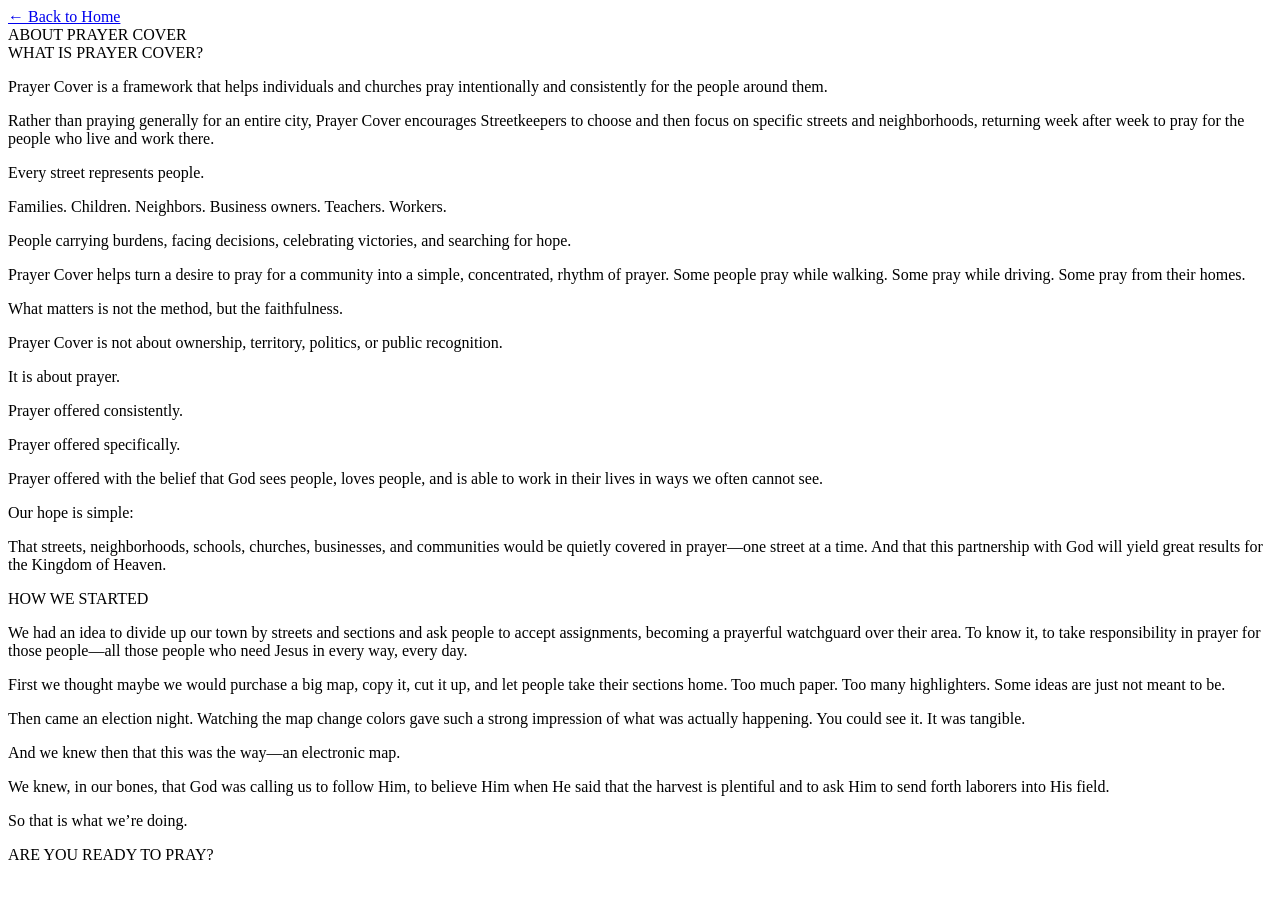
==== about-prayer-cover.html @ 225bc801 "Add about-prayer-cover.html for Prayer Cover details This file contains the HTML structure for the '" ====
<!DOCTYPE html>
<html lang="en">
<head>

<meta charset="UTF-8">

<meta
name="viewport"
content="width=device-width, initial-scale=1.0"
>

<title>
About Prayer Cover
</title>

<link
rel="preconnect"
href="https://fonts.googleapis.com"
>

<link
rel="preconnect"
href="https://fonts.gstatic.com"
crossorigin
>

<link
href="https://fonts.googleapis.com/css2?family=Cinzel:wght@600;700&display=swap"
rel="stylesheet"
>

<link
rel="stylesheet"
href="about-prayer-cover.css"
>

</head>

<body>

<div class="aboutPage">

<a
class="backHomeLink"
href="index.html"
>
← Back to Home
</a>

<div class="aboutPageTitle">
ABOUT PRAYER COVER
</div>

<div class="whatIsPrayerCoverHeading">
WHAT IS PRAYER COVER?
</div>

<div class="whatIsPrayerCoverText">

<p>
Prayer Cover is a framework that helps individuals and churches pray intentionally and consistently for the people around them.
</p>

<p>
Rather than praying generally for an entire city, Prayer Cover encourages Streetkeepers to choose and then focus on specific streets and neighborhoods, returning week after week to pray for the people who live and work there.
</p>

<p>
Every street represents people.
</p>

<p>
Families. Children. Neighbors. Business owners. Teachers. Workers.
</p>

<p>
People carrying burdens, facing decisions, celebrating victories, and searching for hope.
</p>

<p>
Prayer Cover helps turn a desire to pray for a community into a simple, concentrated, rhythm of prayer. Some people pray while walking. Some pray while driving. Some pray from their homes.
</p>

<p>
What matters is not the method, but the faithfulness.
</p>

<p>
Prayer Cover is not about ownership, territory, politics, or public recognition.
</p>

<p>
It is about prayer.
</p>

<p>
Prayer offered consistently.
</p>

<p>
Prayer offered specifically.
</p>

<p>
Prayer offered with the belief that God sees people, loves people, and is able to work in their lives in ways we often cannot see.
</p>

<p>
Our hope is simple:
</p>

<p>
That streets, neighborhoods, schools, churches, businesses, and communities would be quietly covered in prayer—one street at a time.  And that this partnership with God will yield great results for the Kingdom of Heaven.
</p>

</div>

<div class="howWeStartedHeading">
HOW WE STARTED
</div>

<div class="howWeStartedText">

<p>
We had an idea to divide up our town by streets and sections and ask people to accept assignments, becoming a prayerful watchguard over their area. To know it, to take responsibility in prayer for those people—all those people who need Jesus in every way, every day.
</p>

<p>
First we thought maybe we would purchase a big map, copy it, cut it up, and let people take their sections home. Too much paper. Too many highlighters. Some ideas are just not meant to be.
</p>

<p>
Then came an election night. Watching the map change colors gave such a strong impression of what was actually happening. You could see it. It was tangible.
</p>

<p>
And we knew then that this was the way—an electronic map.
</p>

<p>
We knew, in our bones, that God was calling us to follow Him, to believe Him when He said that the harvest is plentiful and to ask Him to send forth laborers into His field.
</p>

<p>
So that is what we’re doing.
</p>

</div>

<div class="areYouReadyHeading">
ARE YOU READY TO PRAY?
</div>

</div>

</body>
</html>
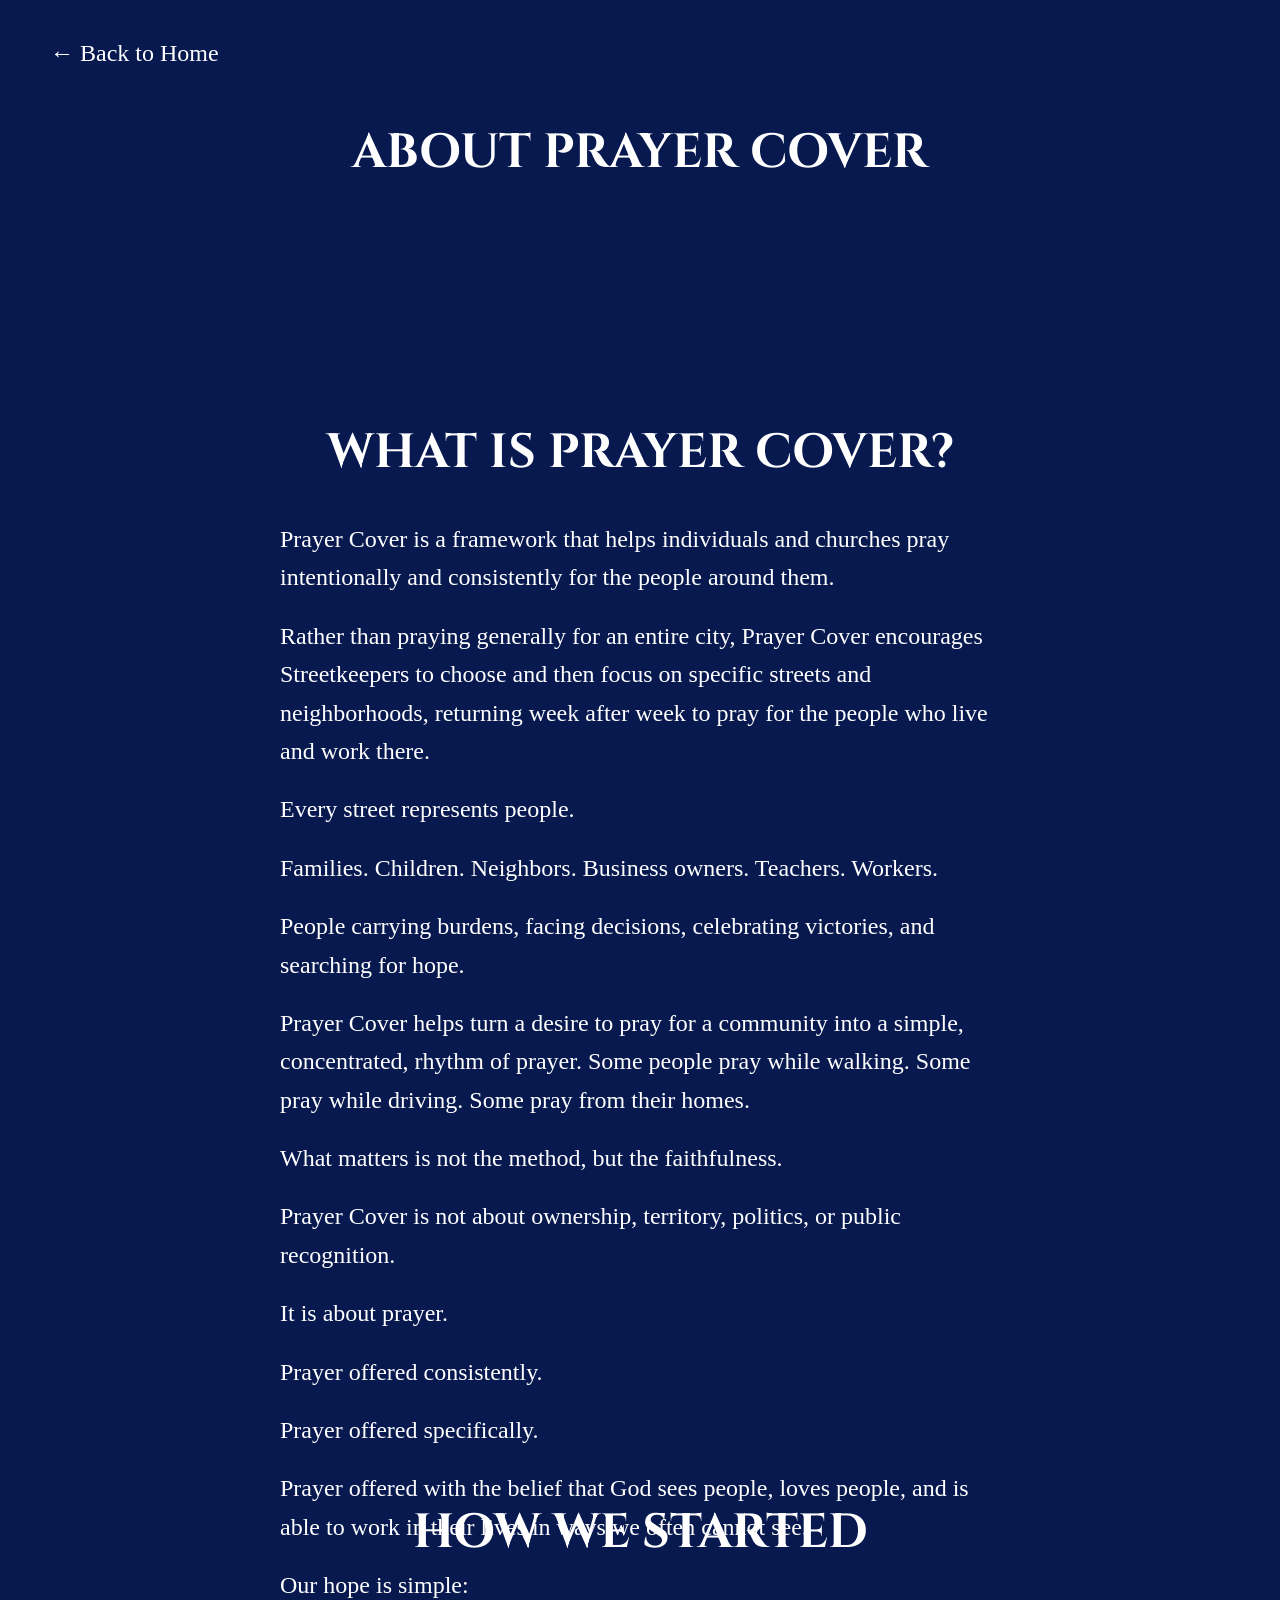
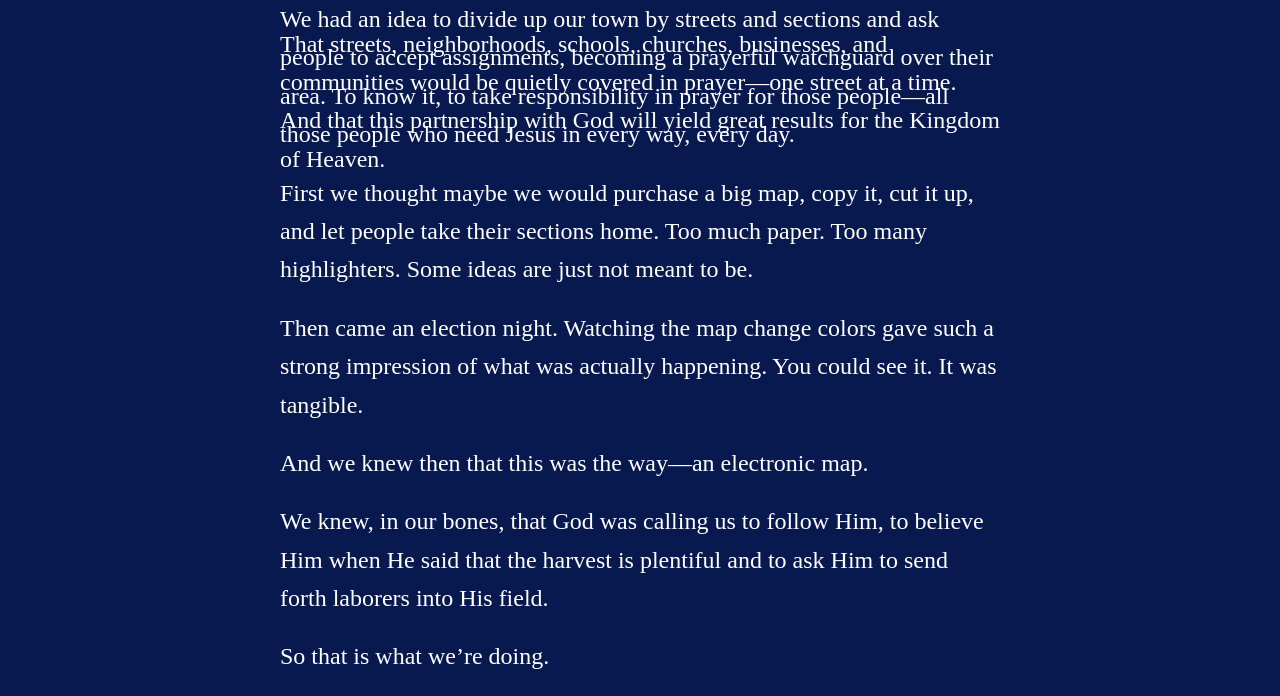
==== commit fb4abf25: "Remove 'ARE YOU READY TO PRAY?' section" ====
--- a/about-prayer-cover.html
+++ b/about-prayer-cover.html
@@ -147,10 +147,6 @@
 
 </div>
 
-<div class="areYouReadyHeading">
-ARE YOU READY TO PRAY?
-</div>
-
 </div>
 
 </body>
--- a/about-prayer-cover.css
+++ b/about-prayer-cover.css
@@ -0,0 +1,192 @@
+*{
+  box-sizing:border-box;
+  margin:0;
+  padding:0;
+}
+
+html,
+body{
+  width:100%;
+  min-height:100%;
+}
+
+body{
+  background:#07194f;
+  font-family:Georgia, serif;
+}
+
+.aboutPage{
+
+  position:relative;
+
+  width:100vw;
+  min-height:100vh;
+
+  background-image:
+    url("JOINPRAYERCOVER-ABOUT-PRAYER-COVER.png");
+
+  background-position:
+    top center;
+
+  background-repeat:
+    no-repeat;
+
+  background-size:
+    100% auto;
+}
+
+/* ======================================
+   BACK TO HOME
+====================================== */
+
+.backHomeLink{
+
+  position:absolute;
+
+  top:40px;
+  left:50px;
+
+  font-family:Georgia, serif;
+
+  font-size:24px;
+
+  color:#FFFFFF;
+
+  text-decoration:none;
+}
+
+/* ======================================
+   PAGE TITLE
+====================================== */
+
+.aboutPageTitle{
+
+  position:absolute;
+
+  top:120px;
+  left:50%;
+
+  transform:
+    translateX(-50%);
+
+  font-family:
+    "Cinzel",
+    serif;
+
+  font-size:48px;
+
+  font-weight:700;
+
+  color:#FFFFFF;
+
+  text-align:center;
+}
+
+/* ======================================
+   WHAT IS PRAYER COVER
+====================================== */
+
+.whatIsPrayerCoverHeading{
+
+  position:absolute;
+
+  top:420px;
+  left:50%;
+
+  transform:
+    translateX(-50%);
+
+  font-family:
+    "Cinzel",
+    serif;
+
+  font-size:48px;
+
+  font-weight:700;
+
+  color:#FFFFFF;
+
+  text-align:center;
+}
+
+.whatIsPrayerCoverText{
+
+  position:absolute;
+
+  top:520px;
+  left:50%;
+
+  transform:
+    translateX(-50%);
+
+  width:720px;
+
+  font-family:
+    Georgia,
+    serif;
+
+  font-size:24px;
+
+  line-height:1.6;
+
+  color:#FFFFFF;
+}
+
+.whatIsPrayerCoverText p{
+  margin-bottom:20px;
+}
+
+/* ======================================
+   HOW WE STARTED
+====================================== */
+
+.howWeStartedHeading{
+
+  position:absolute;
+
+  top:1500px;
+  left:50%;
+
+  transform:
+    translateX(-50%);
+
+  font-family:
+    "Cinzel",
+    serif;
+
+  font-size:48px;
+
+  font-weight:700;
+
+  color:#FFFFFF;
+
+  text-align:center;
+}
+
+.howWeStartedText{
+
+  position:absolute;
+
+  top:1600px;
+  left:50%;
+
+  transform:
+    translateX(-50%);
+
+  width:720px;
+
+  font-family:
+    Georgia,
+    serif;
+
+  font-size:24px;
+
+  line-height:1.6;
+
+  color:#FFFFFF;
+}
+
+.howWeStartedText p{
+  margin-bottom:20px;
+}
+
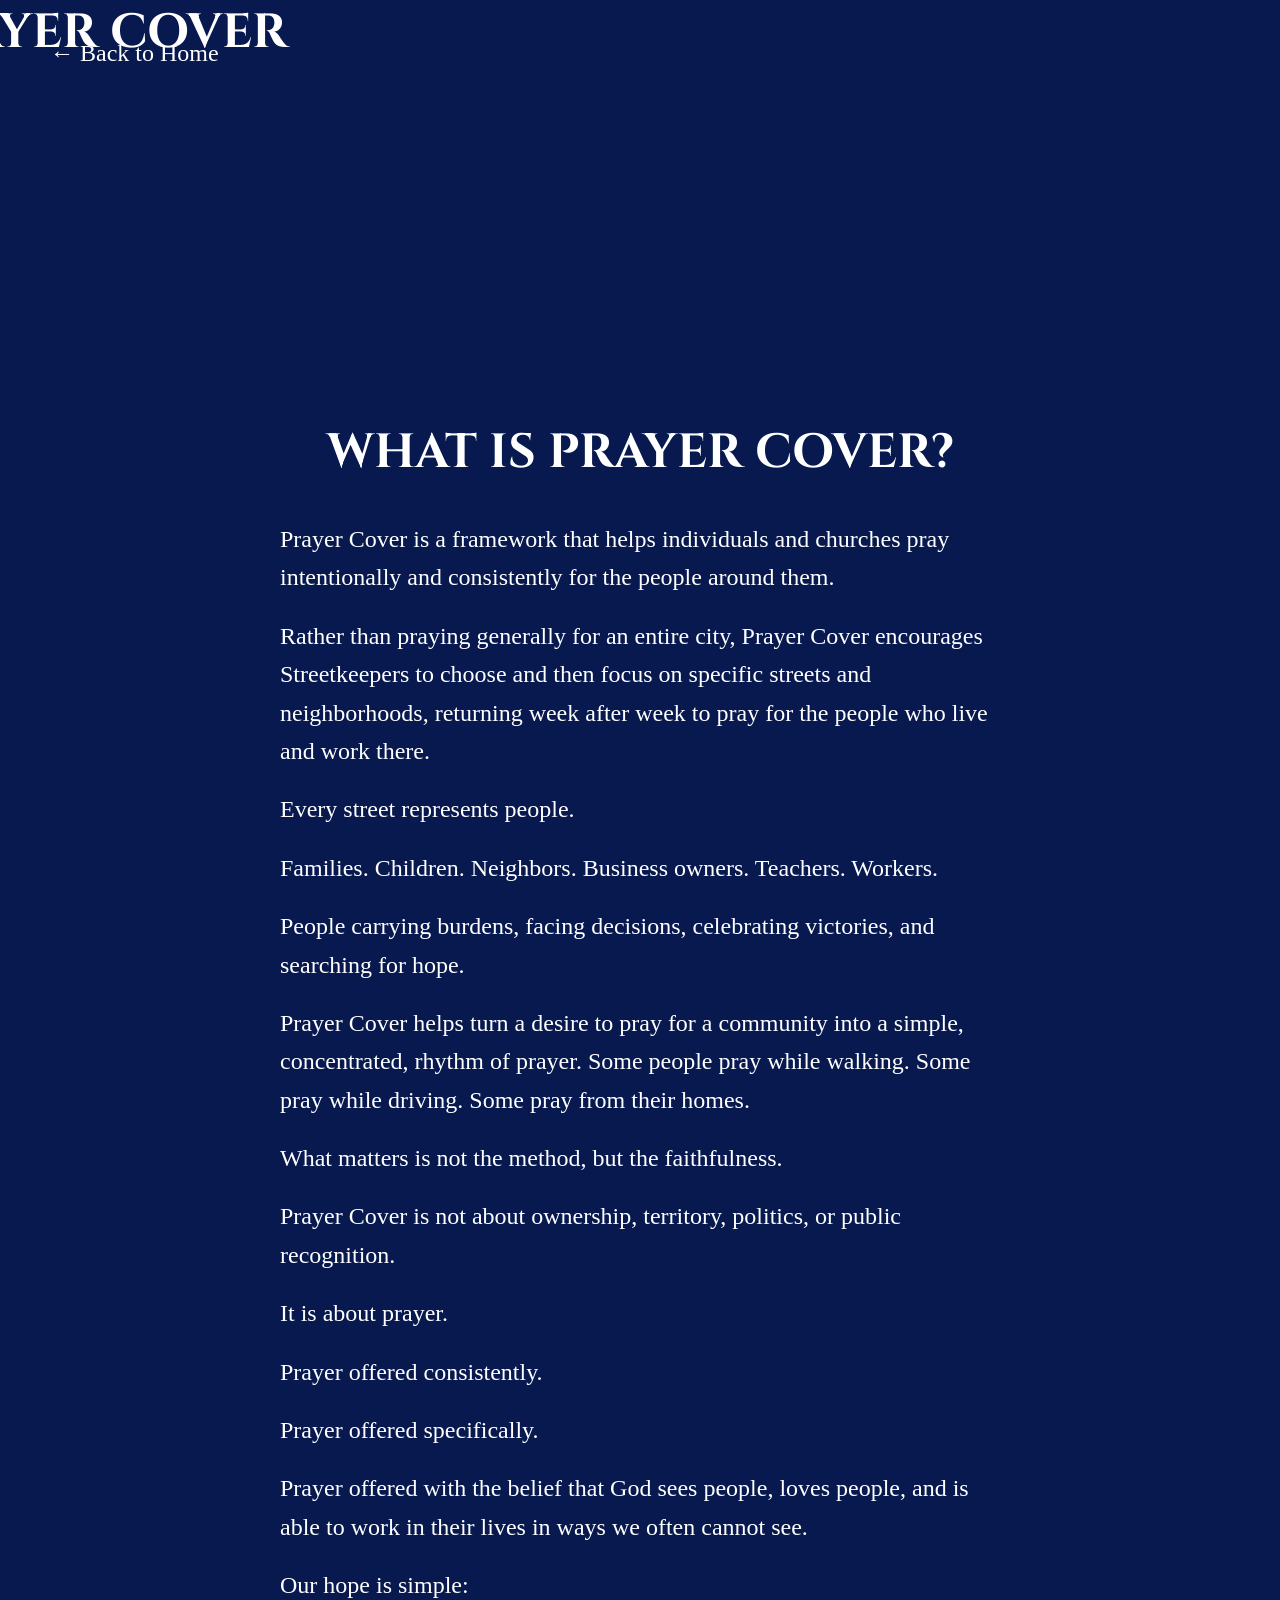
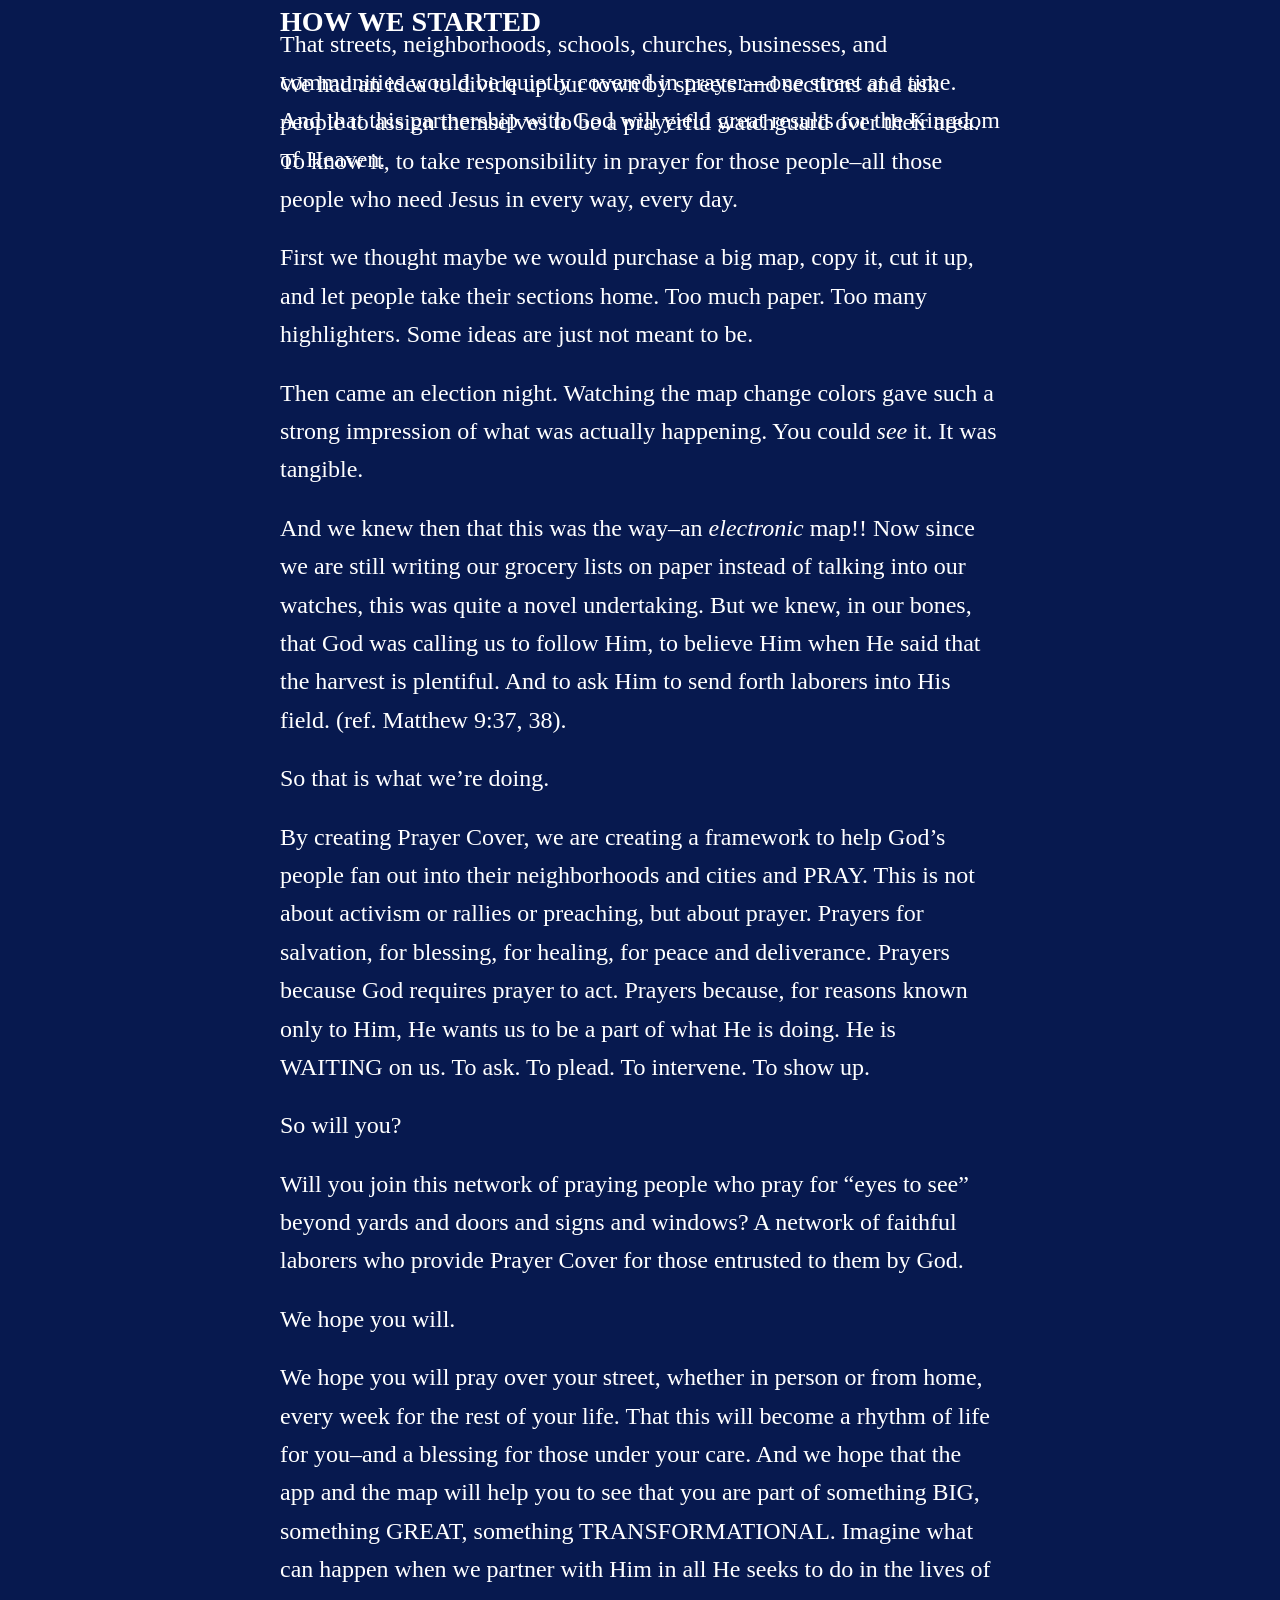
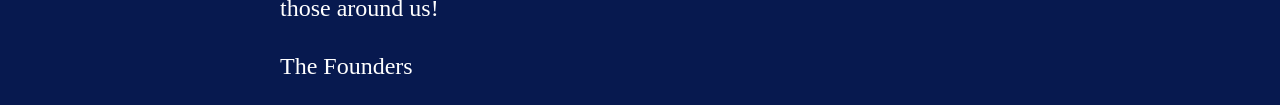
==== commit a97550f9: "Update about-prayer-cover.html changed wording for the how we started section" ====
--- a/about-prayer-cover.html
+++ b/about-prayer-cover.html
@@ -115,34 +115,60 @@
 
 </div>
 
-<div class="howWeStartedHeading">
-HOW WE STARTED
-</div>
-
 <div class="howWeStartedText">
 
+<h3>HOW WE STARTED</h3>
+
 <p>
-We had an idea to divide up our town by streets and sections and ask people to accept assignments, becoming a prayerful watchguard over their area. To know it, to take responsibility in prayer for those people—all those people who need Jesus in every way, every day.
 </p>
 
 <p>
-First we thought maybe we would purchase a big map, copy it, cut it up, and let people take their sections home. Too much paper. Too many highlighters. Some ideas are just not meant to be.
+We had an idea to divide up our town by streets and sections and ask people to assign themselves to be a prayerful watchguard over their area. To know it, to take responsibility in prayer for those people–all those people who need Jesus in every way, every day.
 </p>
 
 <p>
-Then came an election night. Watching the map change colors gave such a strong impression of what was actually happening. You could see it. It was tangible.
+First we thought maybe we would purchase a big map, copy it, cut it up, and let people take their sections home.  Too much paper.  Too many highlighters.  Some ideas are just not meant to be.
 </p>
 
 <p>
-And we knew then that this was the way—an electronic map.
+Then came an election night.  Watching the map change colors gave such a strong impression of what was actually happening.  You could <i>see</i> it.  It was tangible.
 </p>
 
 <p>
-We knew, in our bones, that God was calling us to follow Him, to believe Him when He said that the harvest is plentiful and to ask Him to send forth laborers into His field.
+And we knew then that this was the way–an <i>electronic</i> map!!  Now since we are still writing our grocery lists on paper instead of talking into our watches, this was quite a novel undertaking.  But we knew, in our bones, that God was calling us to follow Him, to believe Him when He said that the harvest is plentiful.  And to ask Him to send forth laborers into His field. (ref. Matthew 9:37, 38).
 </p>
 
 <p>
 So that is what we’re doing.
+</p>
+
+<p>
+By creating Prayer Cover, we are creating a framework to help God’s people fan out into their neighborhoods and cities and PRAY.  This is not about activism or rallies or preaching, but about prayer.  Prayers for salvation, for blessing, for healing, for peace and deliverance. Prayers because God requires prayer to act.  Prayers because, for reasons known only to Him, He wants us to be a part of what He is doing.  He is WAITING on us.  To ask.  To plead.  To intervene. To show up.
+</p>
+
+<p>
+So will you?
+</p>
+
+<p>
+Will you join this network of praying people who pray for “eyes to see” beyond yards and doors and signs and windows?  A network of faithful laborers who provide Prayer Cover for those entrusted to them by God.
+</p>
+
+<p>
+We hope you will.
+</p>
+
+<p>
+We hope you will pray over your street, whether in person or from home, every week for the rest of your life.  That this will become a rhythm of life for you–and a blessing for those under your care.  And we hope that the app and the map will help you to see that you are part of something BIG, something GREAT, something TRANSFORMATIONAL. Imagine what can happen when we partner with Him in all He seeks to do in the lives of those around us!
+</p>
+
+
+
+<p>
+</p>
+
+<p>
+The Founders
 </p>
 
 </div>
--- a/about-prayer-cover.css
+++ b/about-prayer-cover.css
@@ -20,10 +20,10 @@
   position:relative;
 
   width:100vw;
-  min-height:100vh;
+  min-height:3200px;
 
   background-image:
-    url("JOINPRAYERCOVER-ABOUT-PRAYER-COVER.png");
+    url("JOINPRAYERCOVER-ABOUT-PRAYER-COVER-PAGE.png");
 
   background-position:
     top center;
@@ -63,7 +63,7 @@
 
   position:absolute;
 
-  top:120px;
+  top:120px
   left:50%;
 
   transform:
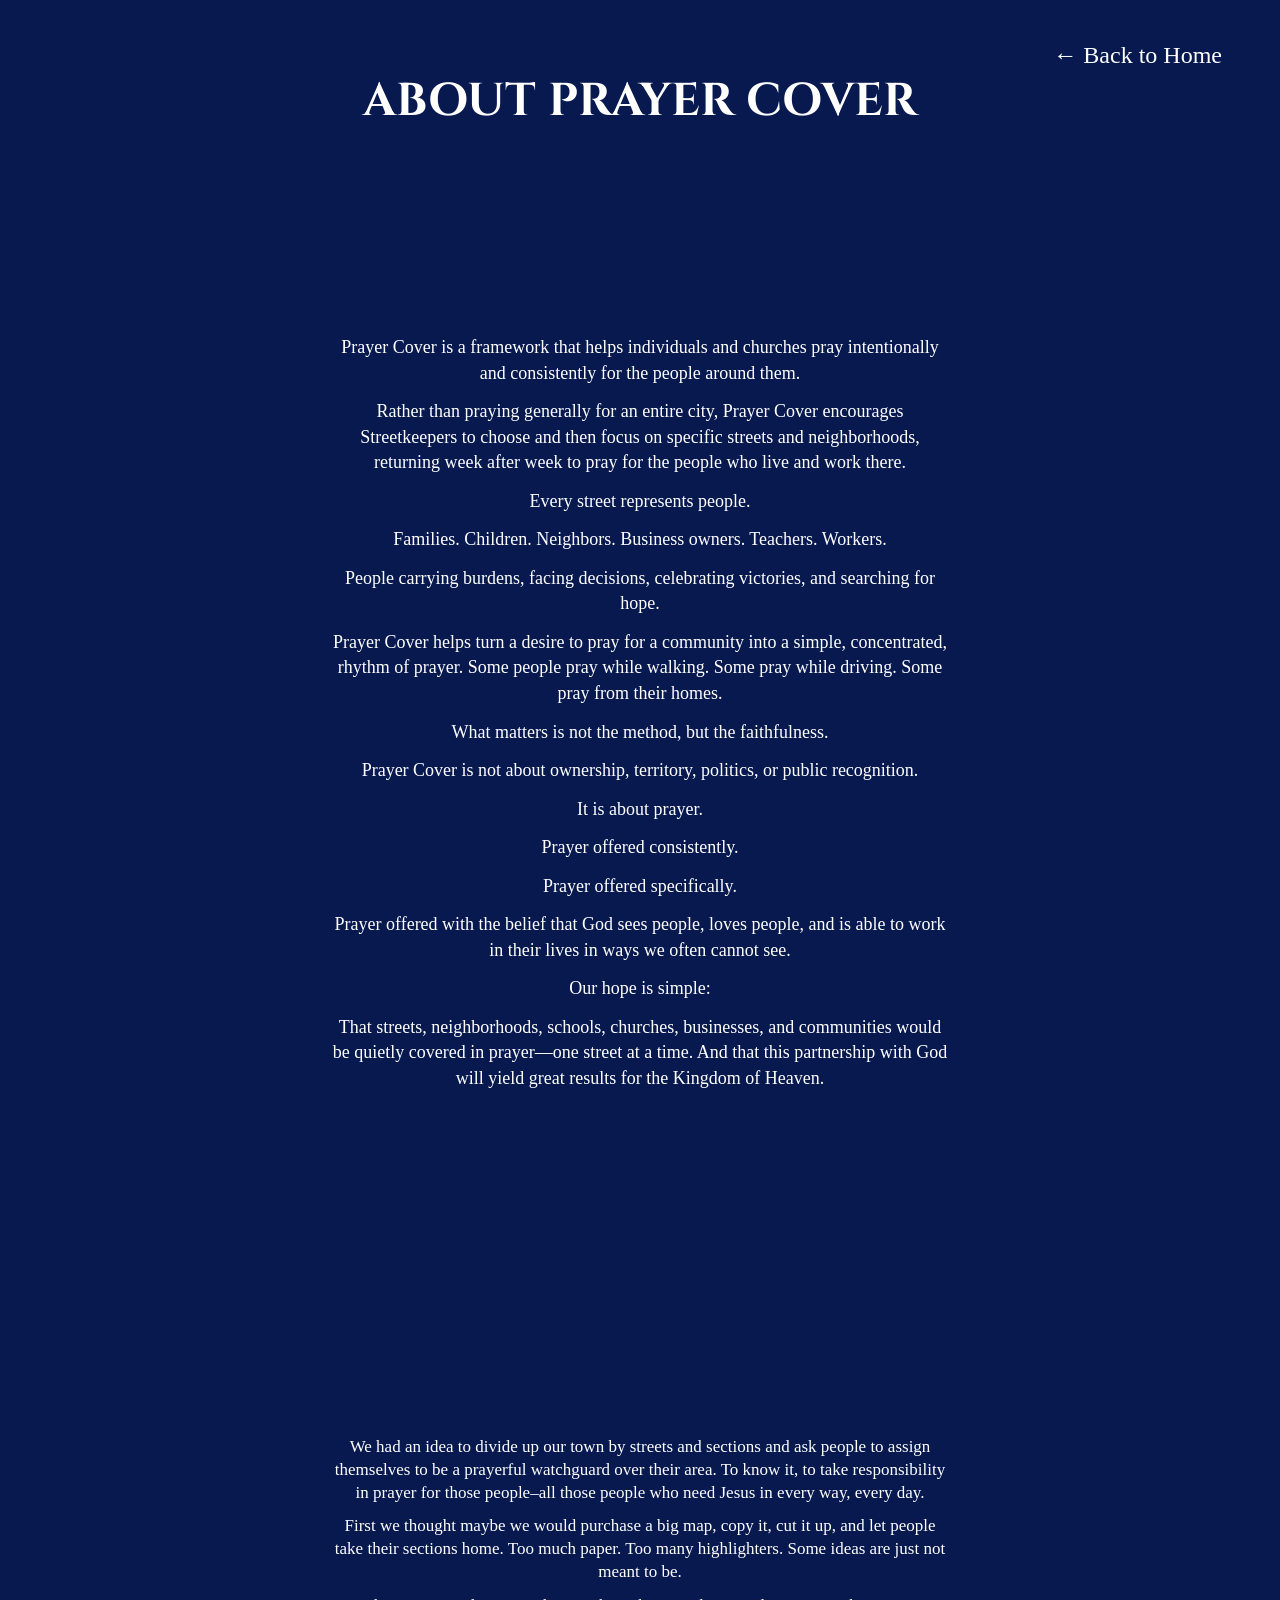
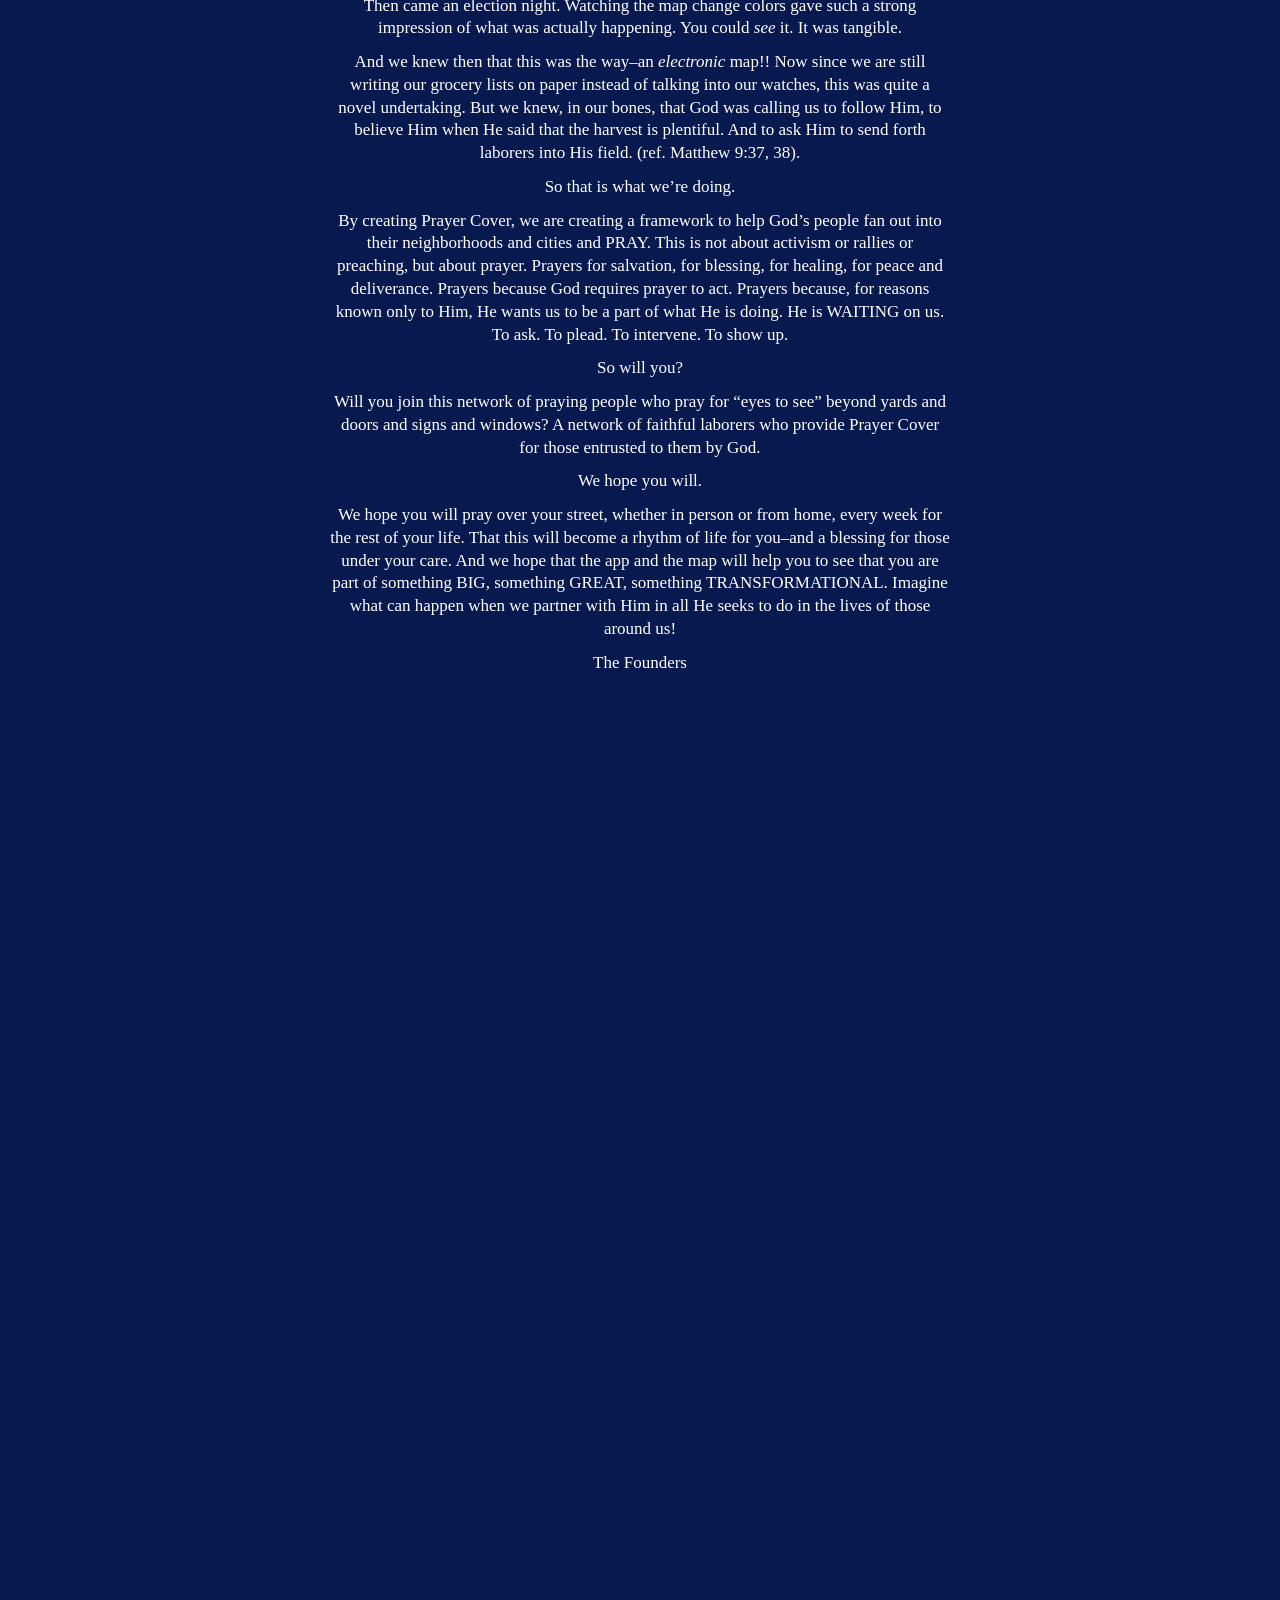
==== commit 4086e775: "Remove 'WHAT IS PRAYER COVER?' heading Removed the 'WHAT IS PRAYER COVER?' heading from the about pa" ====
--- a/about-prayer-cover.html
+++ b/about-prayer-cover.html
@@ -51,9 +51,6 @@
 ABOUT PRAYER COVER
 </div>
 
-<div class="whatIsPrayerCoverHeading">
-WHAT IS PRAYER COVER?
-</div>
 
 <div class="whatIsPrayerCoverText">
 
--- a/about-prayer-cover.css
+++ b/about-prayer-cover.css
@@ -43,10 +43,12 @@
 
   position:absolute;
 
-  top:40px;
-  left:50px;
+  top:42px;
+  right:58px;
 
-  font-family:Georgia, serif;
+  font-family:
+    Georgia,
+    serif;
 
   font-size:24px;
 
@@ -63,17 +65,16 @@
 
   position:absolute;
 
-  top:120px
-  left:50%;
+  top:70px;
+  left:0;
 
-  transform:
-    translateX(-50%);
+  width:100%;
 
   font-family:
     "Cinzel",
     serif;
 
-  font-size:48px;
+  font-size:46px;
 
   font-weight:700;
 
@@ -90,17 +91,16 @@
 
   position:absolute;
 
-  top:420px;
-  left:50%;
+  top:245px;
+  left:0;
 
-  transform:
-    translateX(-50%);
+  width:100%;
 
   font-family:
     "Cinzel",
     serif;
 
-  font-size:48px;
+  font-size:44px;
 
   font-weight:700;
 
@@ -113,27 +113,29 @@
 
   position:absolute;
 
-  top:520px;
+  top:335px;
   left:50%;
 
   transform:
     translateX(-50%);
 
-  width:720px;
+  width:620px;
 
   font-family:
     Georgia,
     serif;
 
-  font-size:24px;
+  font-size:18px;
 
-  line-height:1.6;
+  line-height:1.42;
 
   color:#FFFFFF;
+
+  text-align:center;
 }
 
 .whatIsPrayerCoverText p{
-  margin-bottom:20px;
+  margin-bottom:13px;
 }
 
 /* ======================================
@@ -144,17 +146,16 @@
 
   position:absolute;
 
-  top:1500px;
-  left:50%;
+  top:1340px;
+  left:0;
 
-  transform:
-    translateX(-50%);
+  width:100%;
 
   font-family:
     "Cinzel",
     serif;
 
-  font-size:48px;
+  font-size:42px;
 
   font-weight:700;
 
@@ -167,26 +168,31 @@
 
   position:absolute;
 
-  top:1600px;
+  top:1425px;
   left:50%;
 
   transform:
     translateX(-50%);
 
-  width:720px;
+  width:620px;
 
   font-family:
     Georgia,
     serif;
 
-  font-size:24px;
+  font-size:17px;
 
-  line-height:1.6;
+  line-height:1.34;
 
   color:#FFFFFF;
+
+  text-align:center;
 }
 
 .howWeStartedText p{
-  margin-bottom:20px;
+  margin-bottom:11px;
 }
 
+.howWeStartedText h3{
+  display:none;
+}
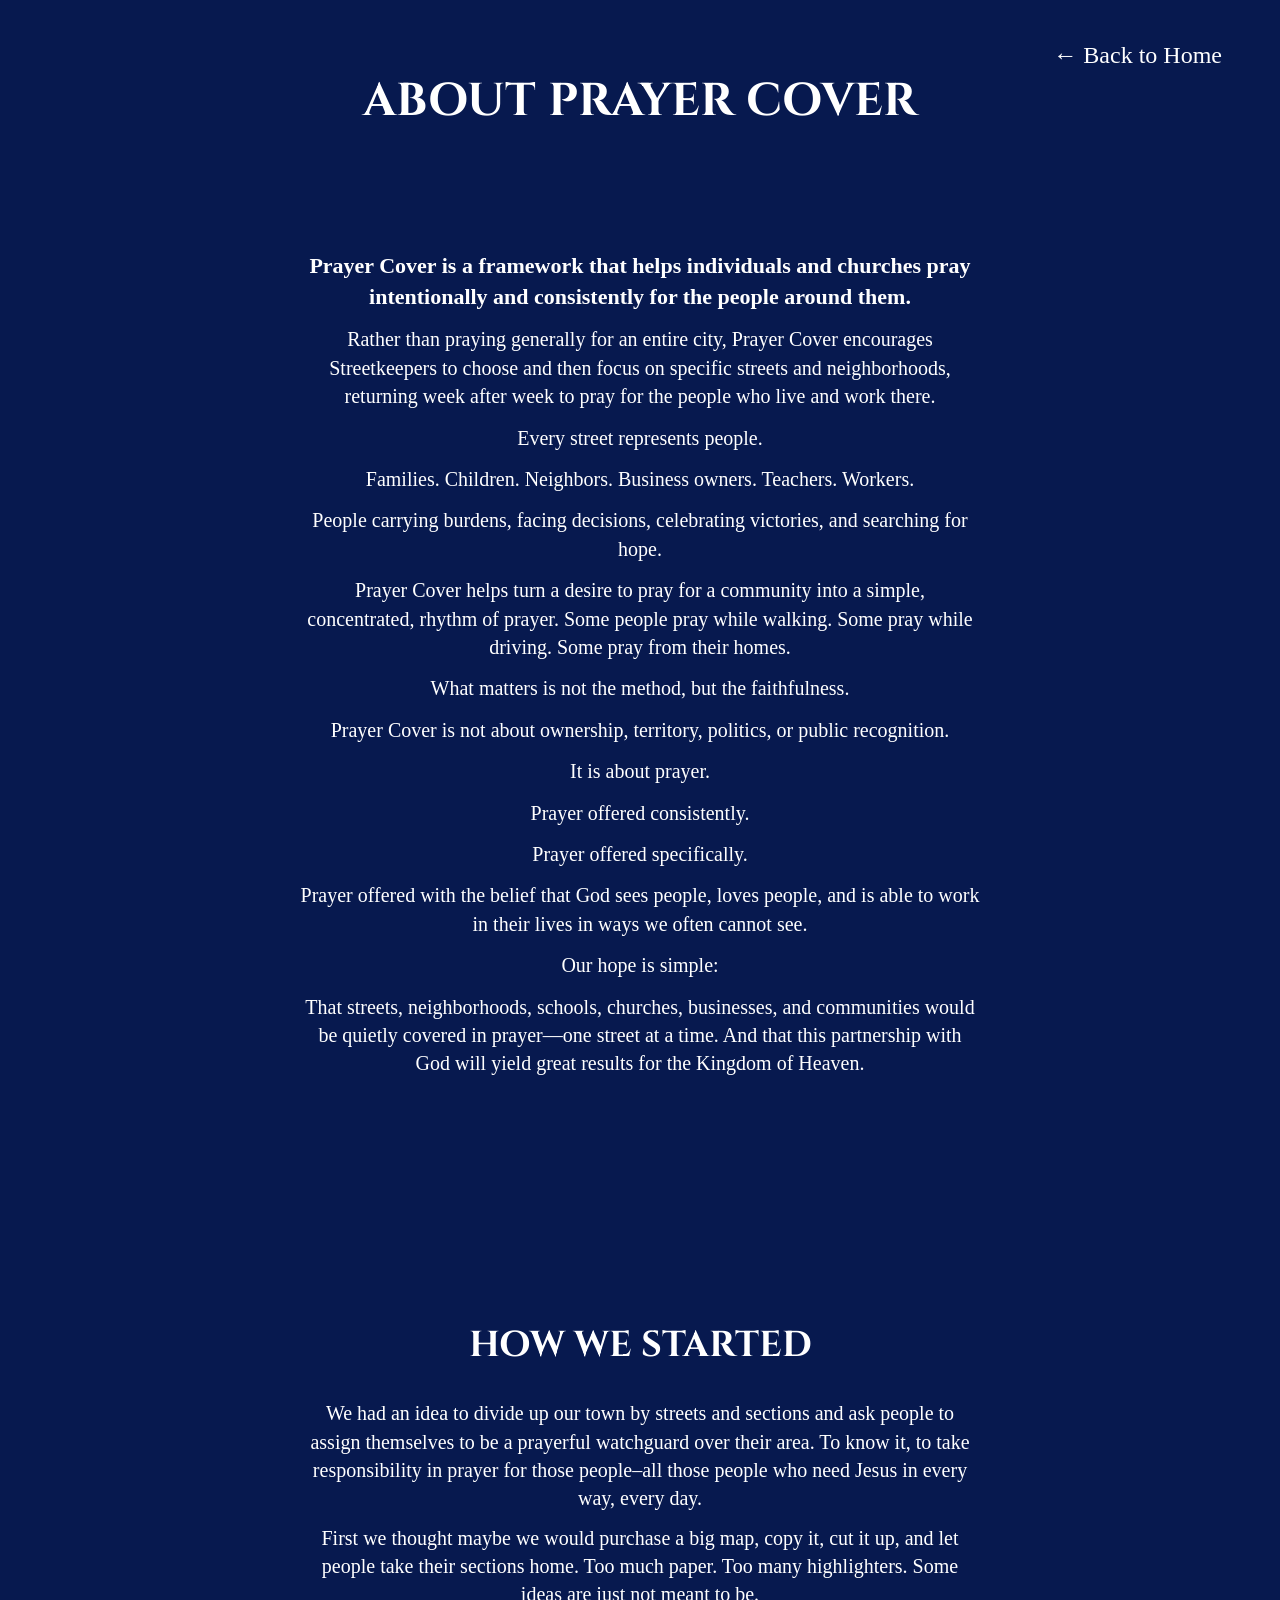
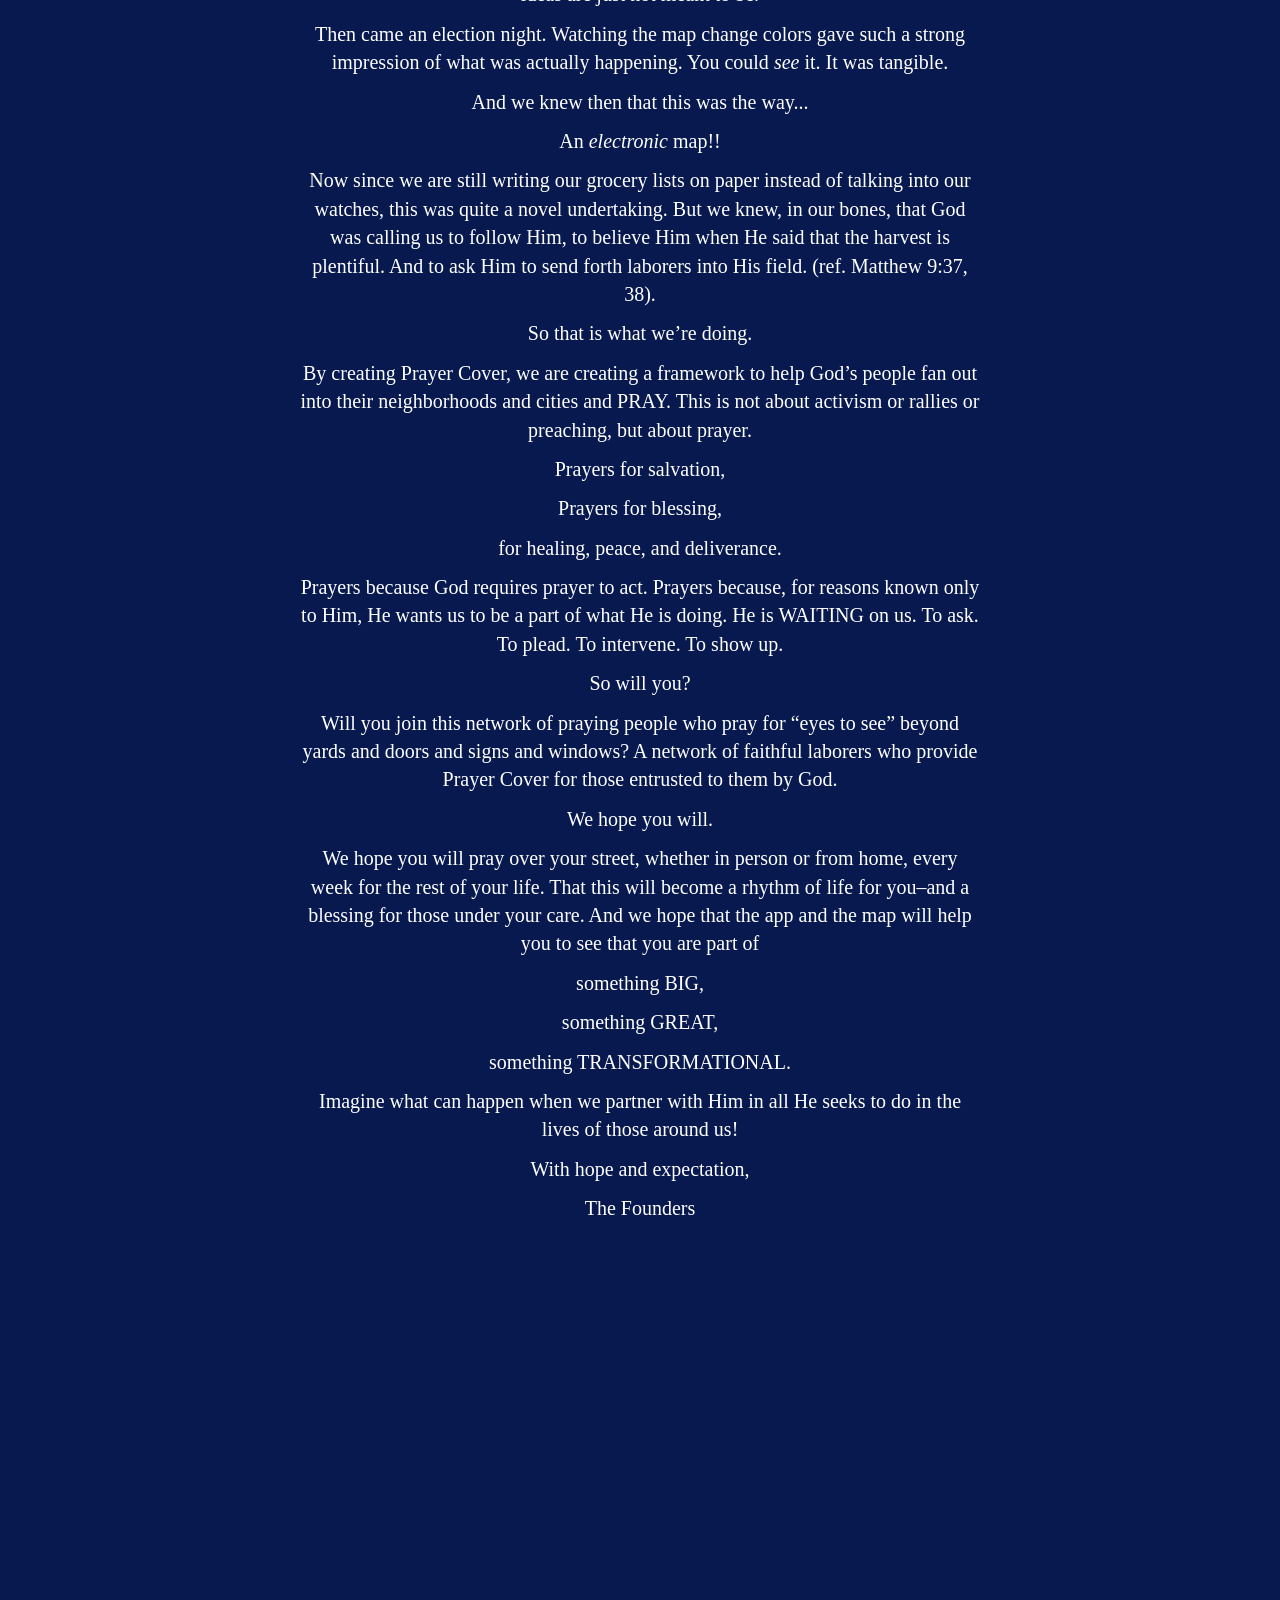
==== commit ff94691b: "Refactor prayer cover content for clarity and emphasis Reorganize and emphasize prayer-related conte" ====
--- a/about-prayer-cover.html
+++ b/about-prayer-cover.html
@@ -132,39 +132,78 @@
 </p>
 
 <p>
-And we knew then that this was the way–an <i>electronic</i> map!!  Now since we are still writing our grocery lists on paper instead of talking into our watches, this was quite a novel undertaking.  But we knew, in our bones, that God was calling us to follow Him, to believe Him when He said that the harvest is plentiful.  And to ask Him to send forth laborers into His field. (ref. Matthew 9:37, 38).
-</p>
-
-<p>
+And we knew then that this was the way...
+</p>
+
+<p class="emphasisLine">
+An <i>electronic</i> map!!
+</p>
+
+<p>
+Now since we are still writing our grocery lists on paper instead of talking into our watches, this was quite a novel undertaking. But we knew, in our bones, that God was calling us to follow Him, to believe Him when He said that the harvest is plentiful. And to ask Him to send forth laborers into His field. (ref. Matthew 9:37, 38).
+</p>
+
+<p class="emphasisLine">
 So that is what we’re doing.
 </p>
 
 <p>
-By creating Prayer Cover, we are creating a framework to help God’s people fan out into their neighborhoods and cities and PRAY.  This is not about activism or rallies or preaching, but about prayer.  Prayers for salvation, for blessing, for healing, for peace and deliverance. Prayers because God requires prayer to act.  Prayers because, for reasons known only to Him, He wants us to be a part of what He is doing.  He is WAITING on us.  To ask.  To plead.  To intervene. To show up.
-</p>
-
-<p>
+By creating Prayer Cover, we are creating a framework to help God’s people fan out into their neighborhoods and cities and PRAY. This is not about activism or rallies or preaching, but about prayer.
+</p>
+
+<p class="emphasisLine">
+Prayers for salvation,
+</p>
+
+<p class="emphasisLine">
+Prayers for blessing,
+</p>
+
+<p class="emphasisLine">
+for healing, peace, and deliverance.
+</p>
+
+<p>
+Prayers because God requires prayer to act. Prayers because, for reasons known only to Him, He wants us to be a part of what He is doing. He is WAITING on us. To ask. To plead. To intervene. To show up.
+</p>
+
+<p class="emphasisLine">
 So will you?
 </p>
 
 <p>
-Will you join this network of praying people who pray for “eyes to see” beyond yards and doors and signs and windows?  A network of faithful laborers who provide Prayer Cover for those entrusted to them by God.
-</p>
-
-<p>
+Will you join this network of praying people who pray for “eyes to see” beyond yards and doors and signs and windows? A network of faithful laborers who provide Prayer Cover for those entrusted to them by God.
+</p>
+
+<p class="emphasisLine">
 We hope you will.
 </p>
 
 <p>
-We hope you will pray over your street, whether in person or from home, every week for the rest of your life.  That this will become a rhythm of life for you–and a blessing for those under your care.  And we hope that the app and the map will help you to see that you are part of something BIG, something GREAT, something TRANSFORMATIONAL. Imagine what can happen when we partner with Him in all He seeks to do in the lives of those around us!
-</p>
-
-
-
-<p>
-</p>
-
-<p>
+We hope you will pray over your street, whether in person or from home, every week for the rest of your life. That this will become a rhythm of life for you–and a blessing for those under your care. And we hope that the app and the map will help you to see that you are part of
+</p>
+
+<p class="emphasisLine">
+something BIG,
+</p>
+
+<p class="emphasisLine">
+something GREAT,
+</p>
+
+<p class="emphasisLine">
+something TRANSFORMATIONAL.
+</p>
+
+<p class="emphasisLine">
+Imagine what can happen when we partner with Him in all He seeks to do in the lives of those around us!
+</p>
+
+<p class="closingLine">
+With hope and expectation,
+</p>
+
+<p class="closingLine">
 The Founders
 </p>
 
--- a/about-prayer-cover.css
+++ b/about-prayer-cover.css
@@ -107,37 +107,44 @@
   color:#FFFFFF;
 
   text-align:center;
+
+  display:none;
 }
 
 .whatIsPrayerCoverText{
 
   position:absolute;
 
-  top:335px;
+  top:250px;
   left:50%;
 
   transform:
     translateX(-50%);
 
-  width:620px;
+  width:680px;
 
   font-family:
     Georgia,
     serif;
 
-  font-size:18px;
+  font-size:20px;
 
   line-height:1.42;
 
   color:#FFFFFF;
 
   text-align:center;
-}
+  }
 
 .whatIsPrayerCoverText p{
   margin-bottom:13px;
 }
 
+  .whatIsPrayerCoverText p:first-child{
+    font-size:22px;
+    font-weight:700;
+}
+
 /* ======================================
    HOW WE STARTED
 ====================================== */
@@ -168,21 +175,21 @@
 
   position:absolute;
 
-  top:1425px;
+  top:1320px;
   left:50%;
 
   transform:
     translateX(-50%);
 
-  width:620px;
+  width:680px;
 
   font-family:
     Georgia,
     serif;
 
-  font-size:17px;
-
-  line-height:1.34;
+  font-size:20px;
+
+  line-height:1.42;
 
   color:#FFFFFF;
 
@@ -194,5 +201,19 @@
 }
 
 .howWeStartedText h3{
-  display:none;
-}
+  display:block;
+
+  margin-bottom:28px;
+
+  font-family:
+    "Cinzel",
+    serif;
+
+  font-size:36px;
+
+  font-weight:700;
+
+  color:#FFFFFF;
+
+  text-align:center;
+}
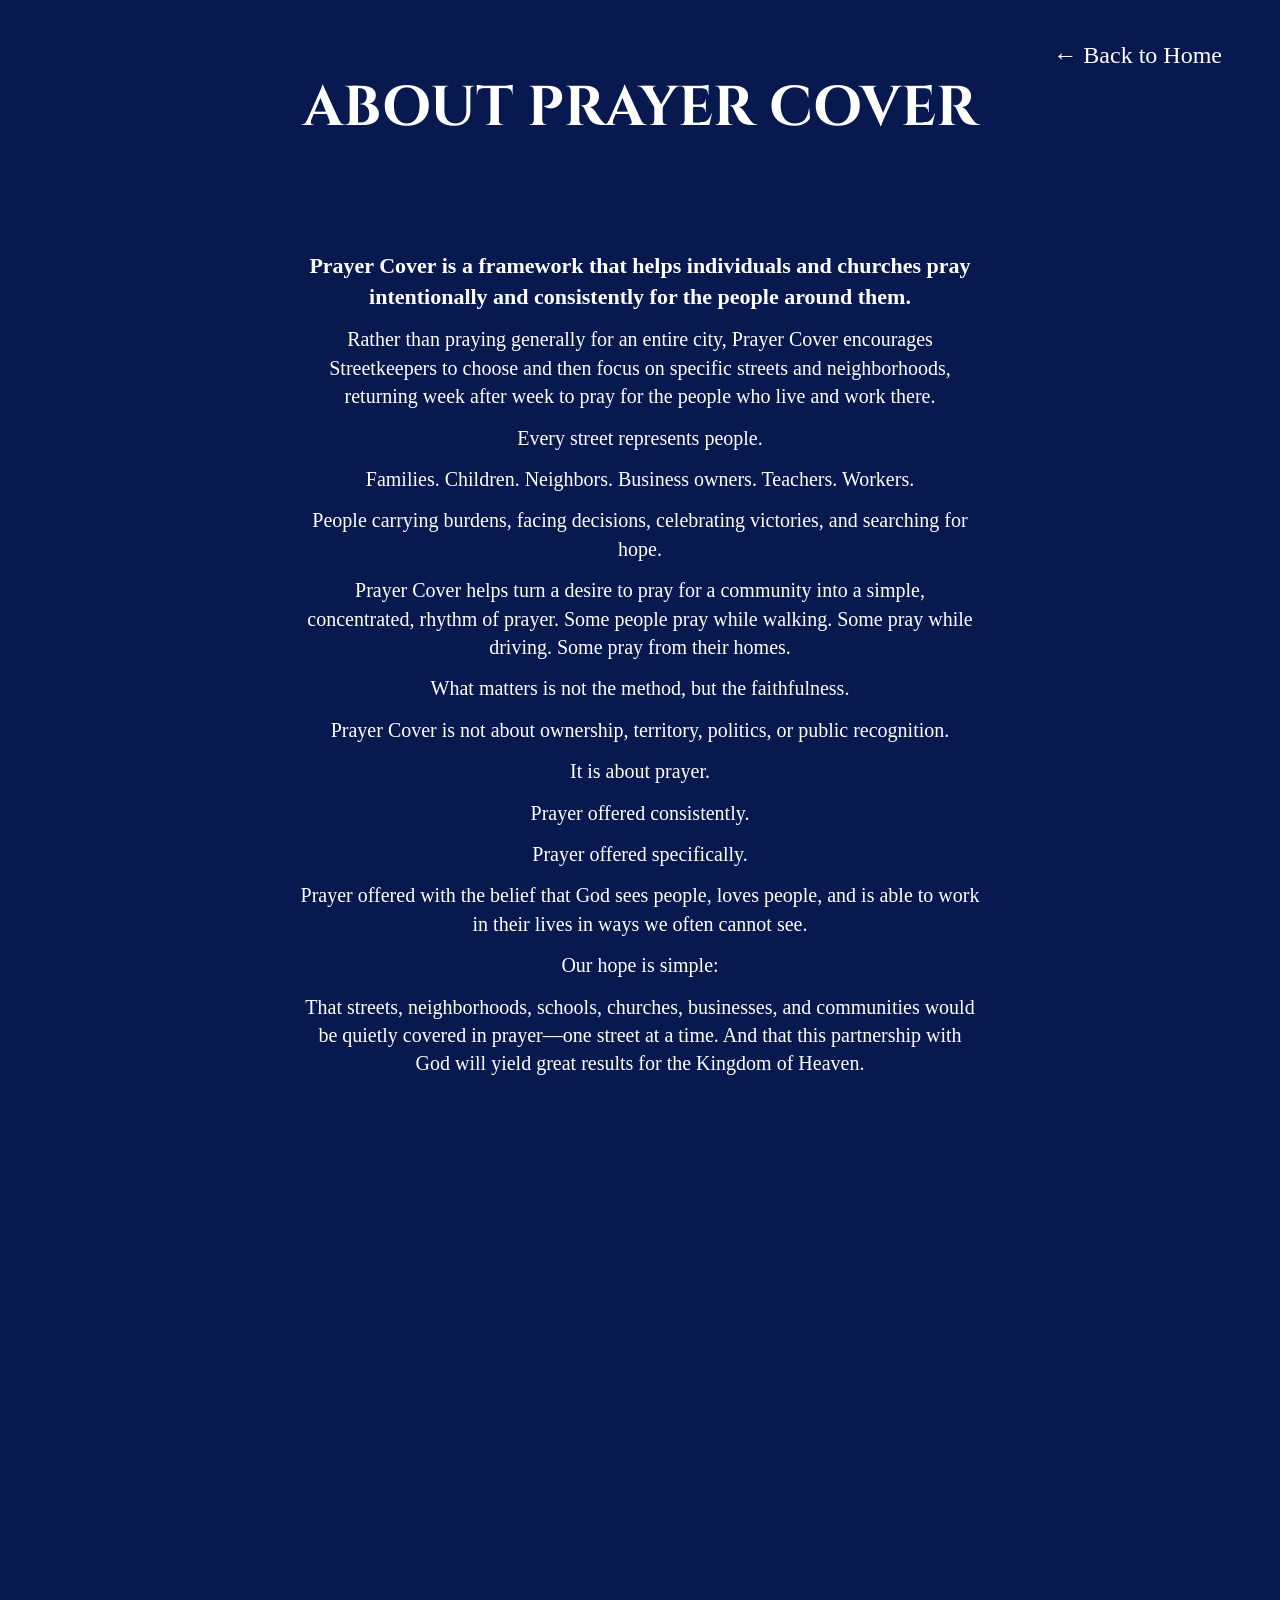
==== commit b10eb835: "Delete 'HOW WE STARTED' section from about page Removed the 'HOW WE STARTED' section detailing the o" ====
--- a/about-prayer-cover.html
+++ b/about-prayer-cover.html
@@ -112,102 +112,7 @@
 
 </div>
 
-<div class="howWeStartedText">
 
-<h3>HOW WE STARTED</h3>
-
-<p>
-</p>
-
-<p>
-We had an idea to divide up our town by streets and sections and ask people to assign themselves to be a prayerful watchguard over their area. To know it, to take responsibility in prayer for those people–all those people who need Jesus in every way, every day.
-</p>
-
-<p>
-First we thought maybe we would purchase a big map, copy it, cut it up, and let people take their sections home.  Too much paper.  Too many highlighters.  Some ideas are just not meant to be.
-</p>
-
-<p>
-Then came an election night.  Watching the map change colors gave such a strong impression of what was actually happening.  You could <i>see</i> it.  It was tangible.
-</p>
-
-<p>
-And we knew then that this was the way...
-</p>
-
-<p class="emphasisLine">
-An <i>electronic</i> map!!
-</p>
-
-<p>
-Now since we are still writing our grocery lists on paper instead of talking into our watches, this was quite a novel undertaking. But we knew, in our bones, that God was calling us to follow Him, to believe Him when He said that the harvest is plentiful. And to ask Him to send forth laborers into His field. (ref. Matthew 9:37, 38).
-</p>
-
-<p class="emphasisLine">
-So that is what we’re doing.
-</p>
-
-<p>
-By creating Prayer Cover, we are creating a framework to help God’s people fan out into their neighborhoods and cities and PRAY. This is not about activism or rallies or preaching, but about prayer.
-</p>
-
-<p class="emphasisLine">
-Prayers for salvation,
-</p>
-
-<p class="emphasisLine">
-Prayers for blessing,
-</p>
-
-<p class="emphasisLine">
-for healing, peace, and deliverance.
-</p>
-
-<p>
-Prayers because God requires prayer to act. Prayers because, for reasons known only to Him, He wants us to be a part of what He is doing. He is WAITING on us. To ask. To plead. To intervene. To show up.
-</p>
-
-<p class="emphasisLine">
-So will you?
-</p>
-
-<p>
-Will you join this network of praying people who pray for “eyes to see” beyond yards and doors and signs and windows? A network of faithful laborers who provide Prayer Cover for those entrusted to them by God.
-</p>
-
-<p class="emphasisLine">
-We hope you will.
-</p>
-
-<p>
-We hope you will pray over your street, whether in person or from home, every week for the rest of your life. That this will become a rhythm of life for you–and a blessing for those under your care. And we hope that the app and the map will help you to see that you are part of
-</p>
-
-<p class="emphasisLine">
-something BIG,
-</p>
-
-<p class="emphasisLine">
-something GREAT,
-</p>
-
-<p class="emphasisLine">
-something TRANSFORMATIONAL.
-</p>
-
-<p class="emphasisLine">
-Imagine what can happen when we partner with Him in all He seeks to do in the lives of those around us!
-</p>
-
-<p class="closingLine">
-With hope and expectation,
-</p>
-
-<p class="closingLine">
-The Founders
-</p>
-
-</div>
 
 </div>
 
--- a/about-prayer-cover.css
+++ b/about-prayer-cover.css
@@ -74,7 +74,7 @@
     "Cinzel",
     serif;
 
-  font-size:46px;
+  font-size:56px;
 
   font-weight:700;
 
@@ -153,7 +153,7 @@
 
   position:absolute;
 
-  top:1340px;
+  top:1180px;
   left:0;
 
   width:100%;
@@ -217,3 +217,14 @@
 
   text-align:center;
 }
+
+.howWeStartedText .emphasisLine{
+  font-weight:700;
+  margin-bottom:10px;
+}
+
+.howWeStartedText .closingLine{
+  font-weight:700;
+  margin-top:34px;
+  margin-bottom:18px;
+}
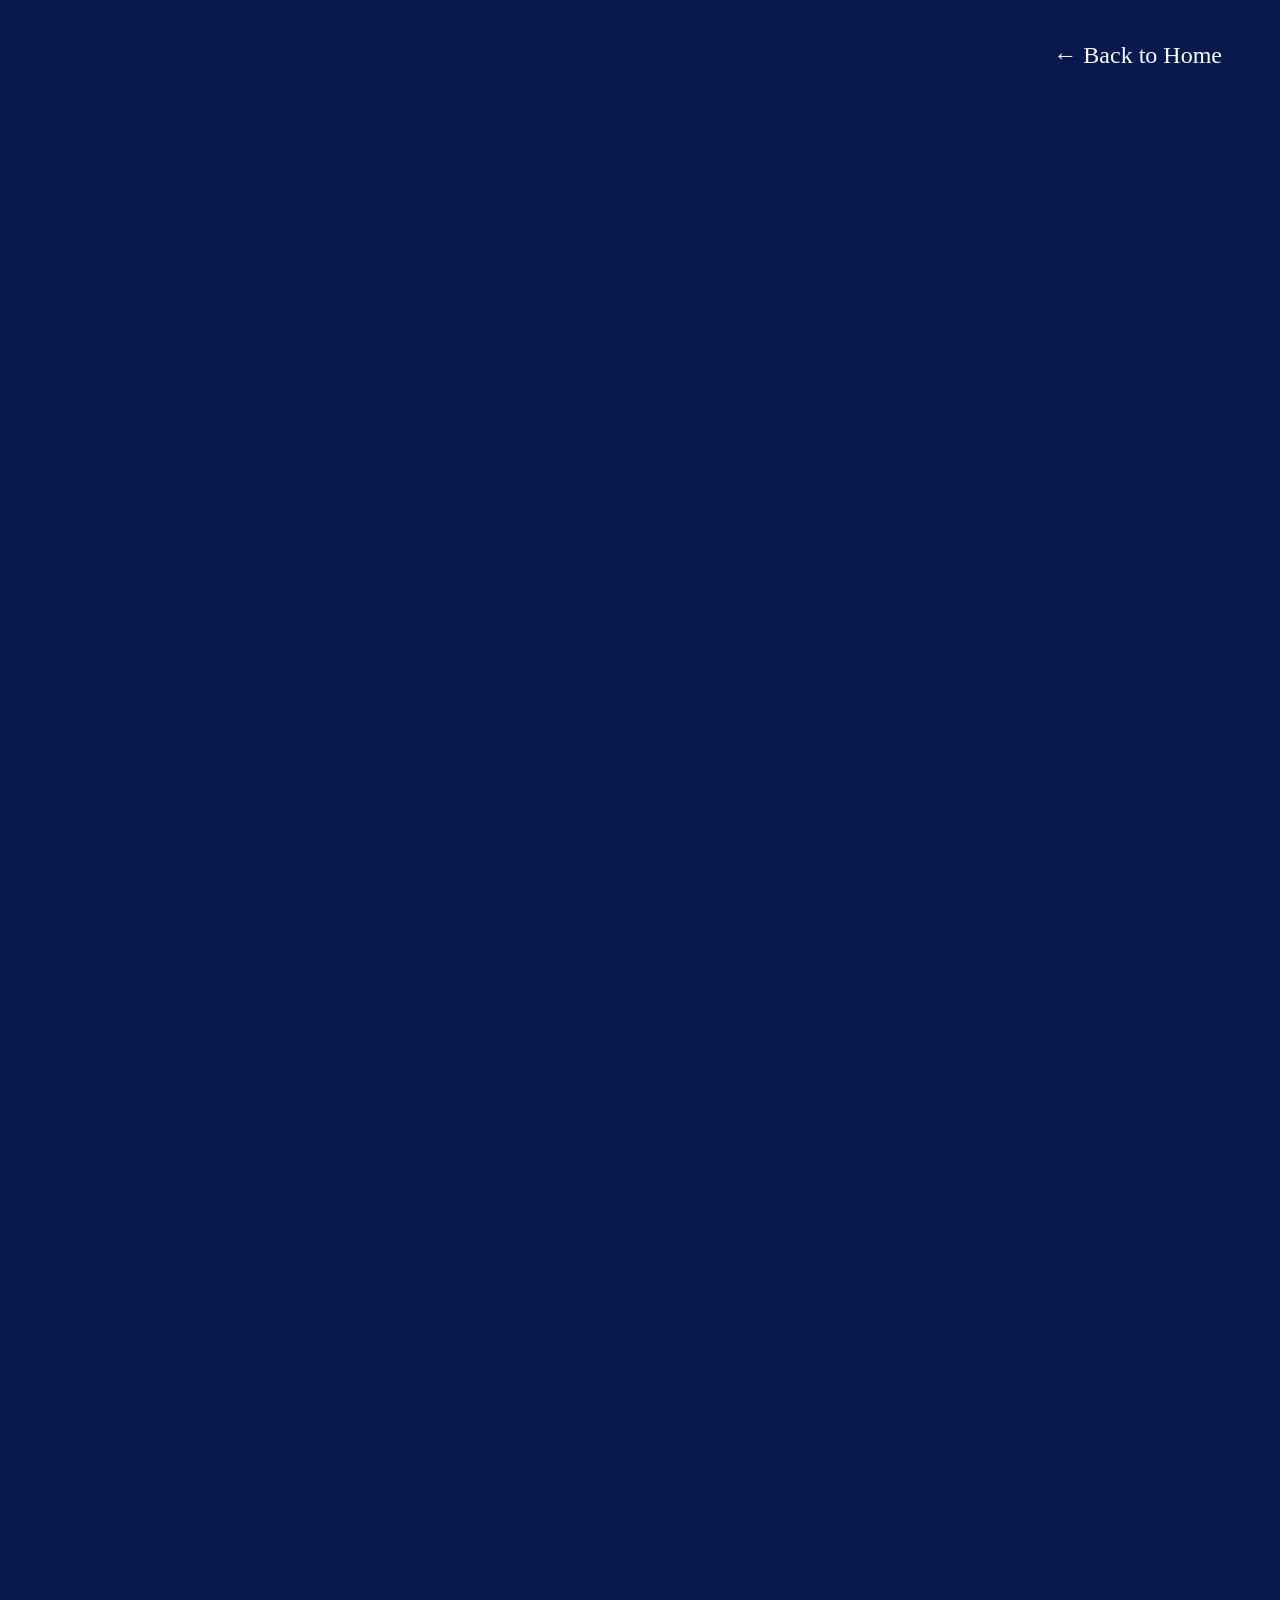
==== commit 7d029927: "Delete Prayer Cover description from about page Removed the content related to Prayer Cover from the" ====
--- a/about-prayer-cover.html
+++ b/about-prayer-cover.html
@@ -47,72 +47,6 @@
 ← Back to Home
 </a>
 
-<div class="aboutPageTitle">
-ABOUT PRAYER COVER
-</div>
-
-
-<div class="whatIsPrayerCoverText">
-
-<p>
-Prayer Cover is a framework that helps individuals and churches pray intentionally and consistently for the people around them.
-</p>
-
-<p>
-Rather than praying generally for an entire city, Prayer Cover encourages Streetkeepers to choose and then focus on specific streets and neighborhoods, returning week after week to pray for the people who live and work there.
-</p>
-
-<p>
-Every street represents people.
-</p>
-
-<p>
-Families. Children. Neighbors. Business owners. Teachers. Workers.
-</p>
-
-<p>
-People carrying burdens, facing decisions, celebrating victories, and searching for hope.
-</p>
-
-<p>
-Prayer Cover helps turn a desire to pray for a community into a simple, concentrated, rhythm of prayer. Some people pray while walking. Some pray while driving. Some pray from their homes.
-</p>
-
-<p>
-What matters is not the method, but the faithfulness.
-</p>
-
-<p>
-Prayer Cover is not about ownership, territory, politics, or public recognition.
-</p>
-
-<p>
-It is about prayer.
-</p>
-
-<p>
-Prayer offered consistently.
-</p>
-
-<p>
-Prayer offered specifically.
-</p>
-
-<p>
-Prayer offered with the belief that God sees people, loves people, and is able to work in their lives in ways we often cannot see.
-</p>
-
-<p>
-Our hope is simple:
-</p>
-
-<p>
-That streets, neighborhoods, schools, churches, businesses, and communities would be quietly covered in prayer—one street at a time.  And that this partnership with God will yield great results for the Kingdom of Heaven.
-</p>
-
-</div>
-
-
 
 </div>
 
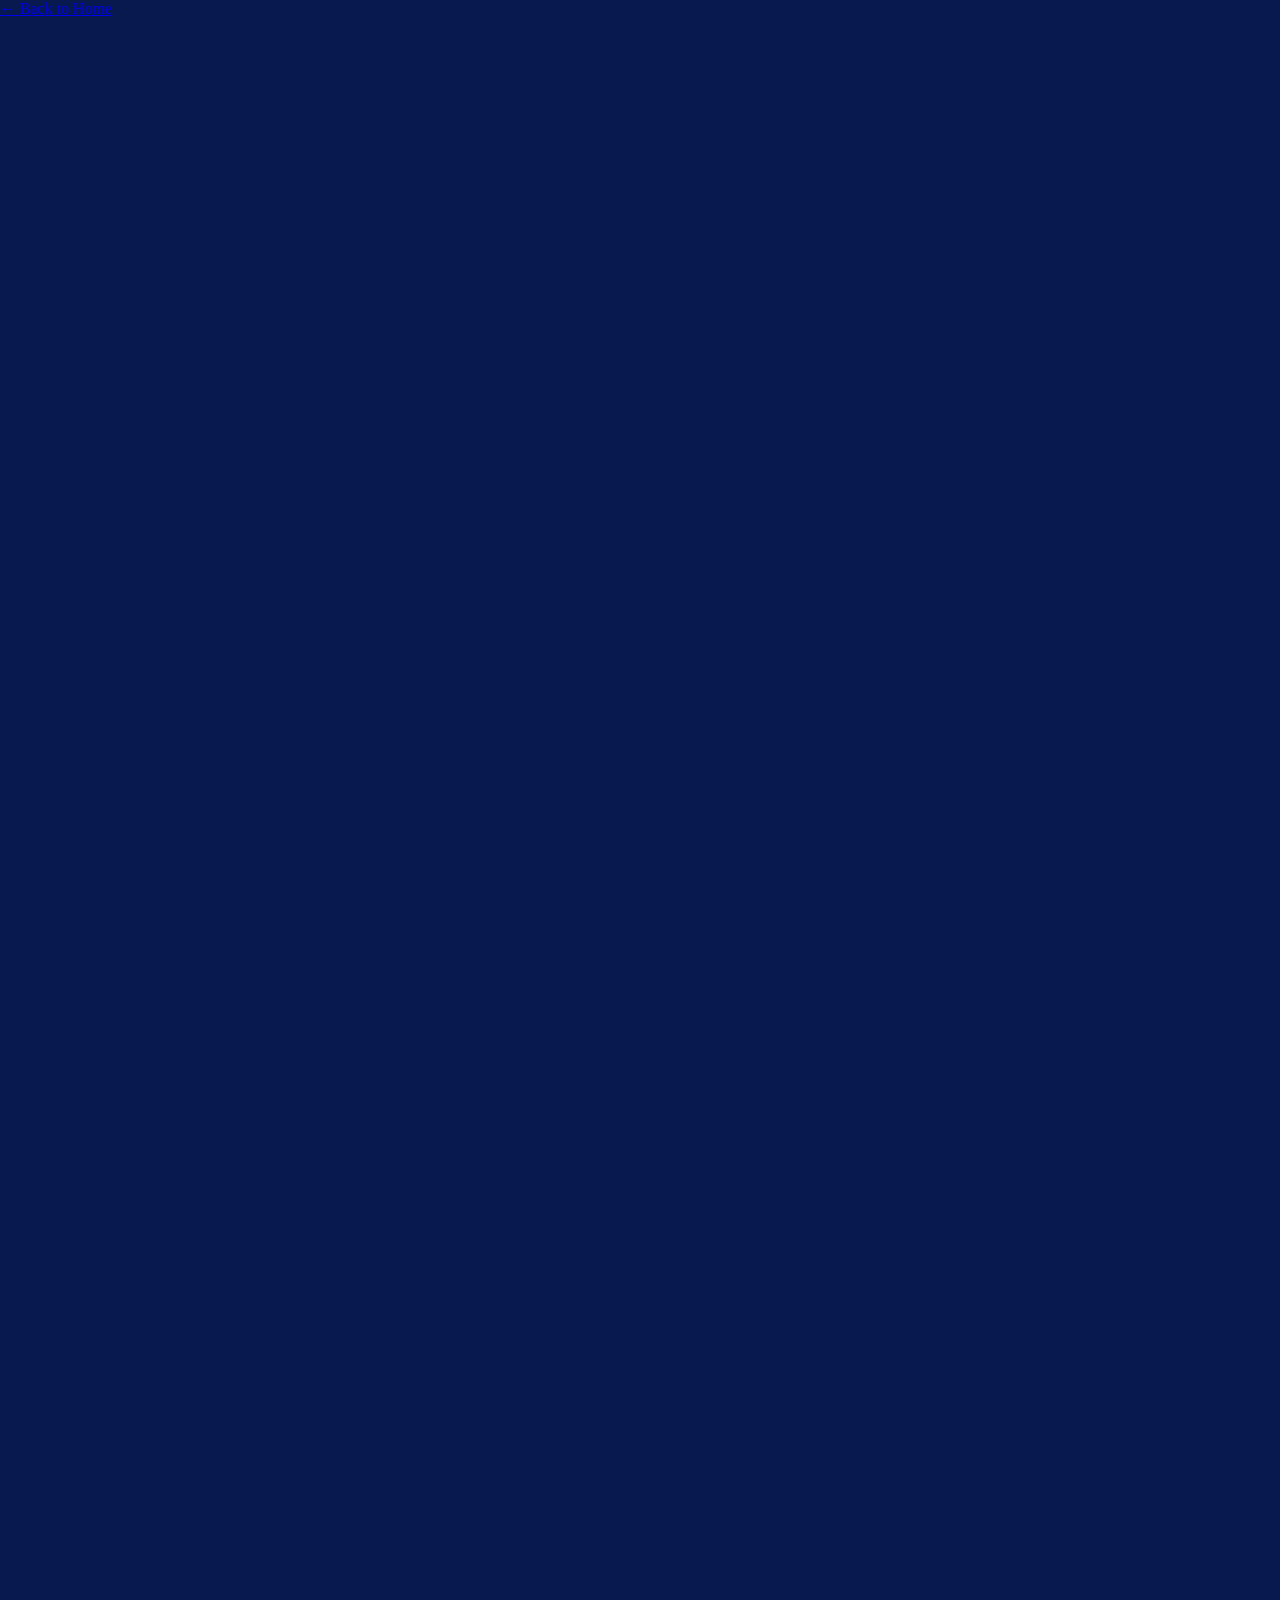
==== commit 230ba364: "Fix class attribute for back home link" ====
--- a/about-prayer-cover.html
+++ b/about-prayer-cover.html
@@ -41,7 +41,7 @@
 <div class="aboutPage">
 
 <a
-class="backHomeLink"
+class="aboutPrayerCoverBackHomeLink"
 href="index.html"
 >
 ← Back to Home
